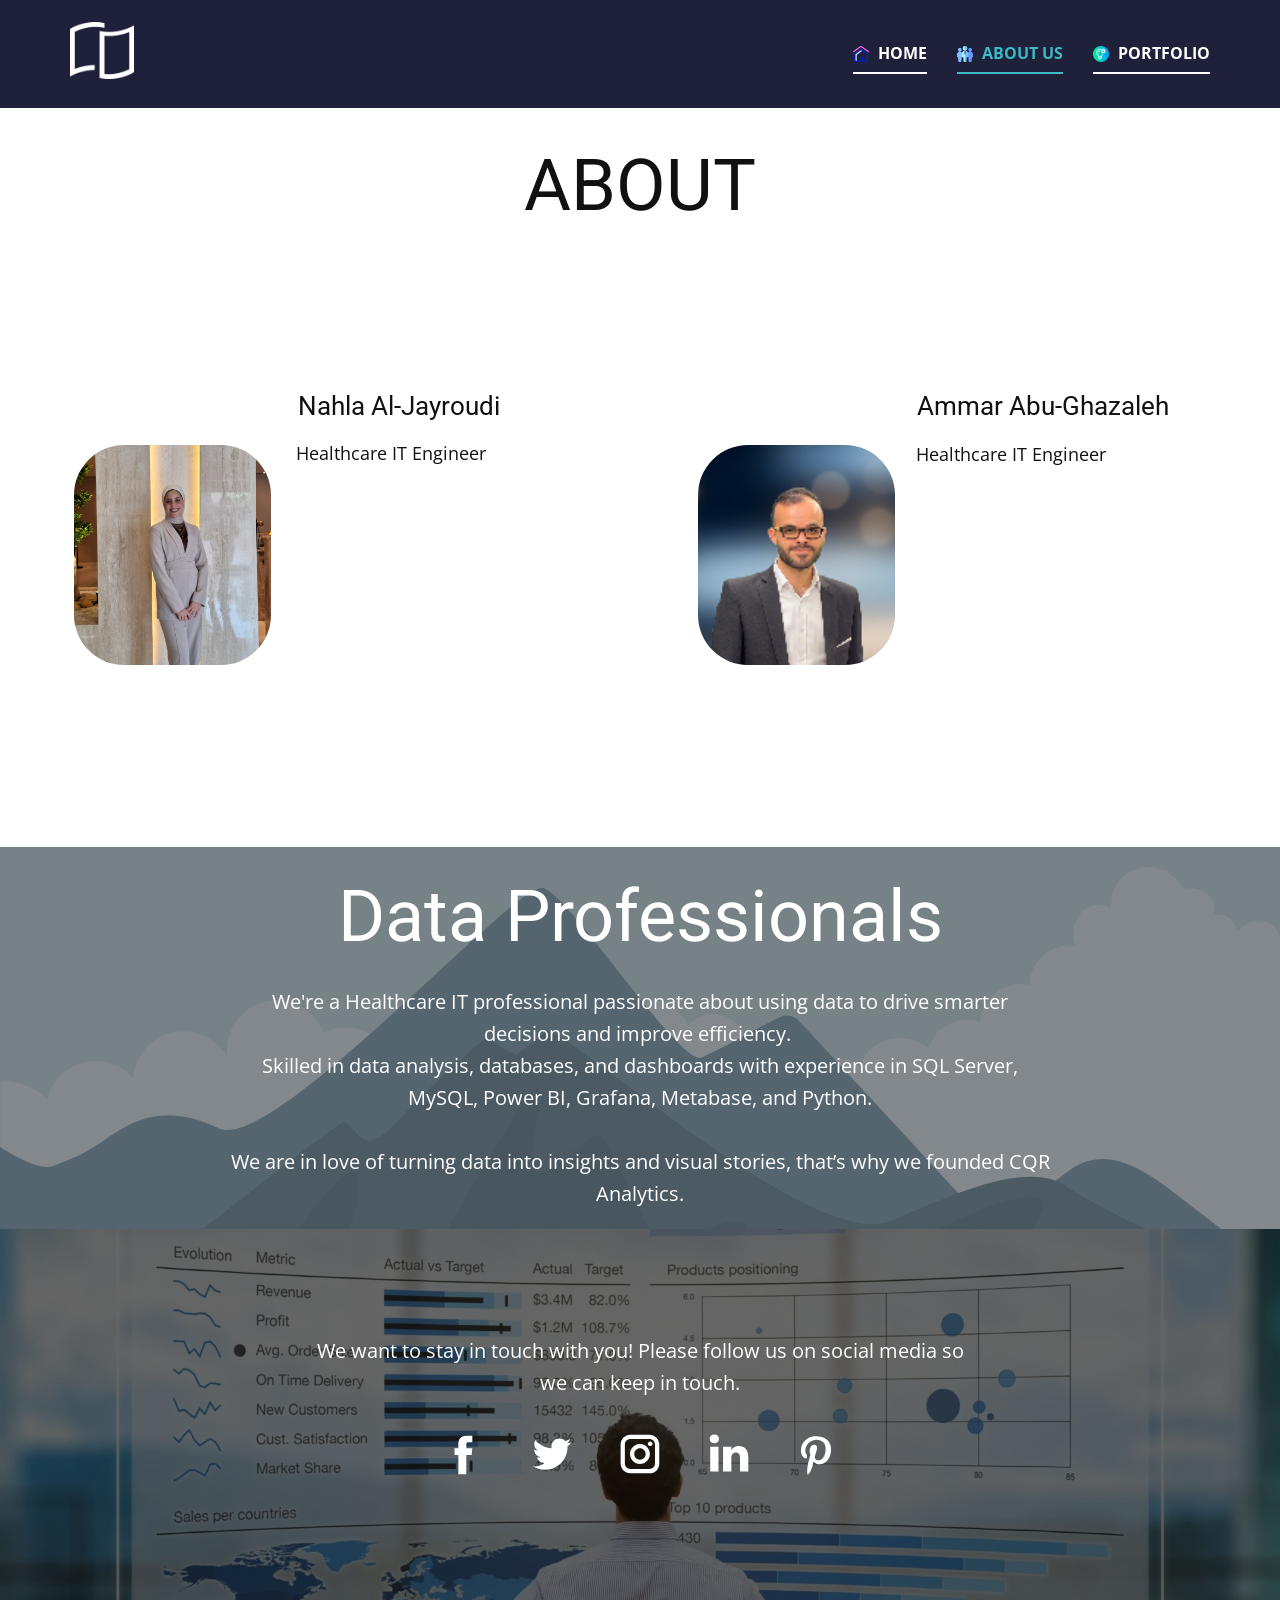
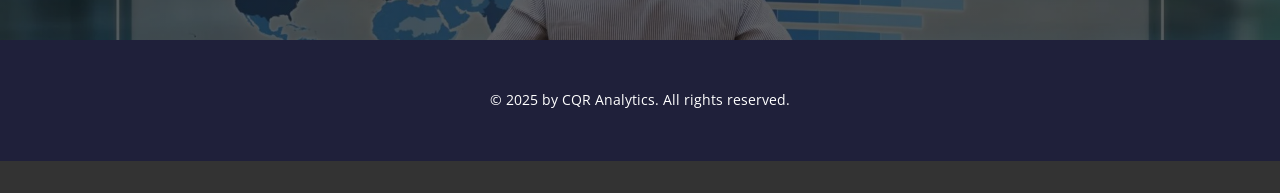
==== About-Us.html @ 2f01c2c9 "initial" ====
<!DOCTYPE html>
<html style="font-size: 16px;" lang="en"><head>
    <meta name="viewport" content="width=device-width, initial-scale=1.0">
    <meta charset="utf-8">
    <meta name="keywords" content="creativestudio, We design People Inspired Experiences that create positive change in people&amp;apos;s lives.">
    <meta name="description" content="">
    <title>About Us</title>
    <link rel="stylesheet" href="nicepage.css" media="screen">
<link rel="stylesheet" href="About-Us.css" media="screen">
    <script class="u-script" type="text/javascript" src="jquery.js" defer=""></script>
    <script class="u-script" type="text/javascript" src="nicepage.js" defer=""></script>
    <meta name="generator" content="Nicepage 7.15.3, nicepage.com">
    
    
    
    
    
    
    <link id="u-page-google-font" rel="stylesheet" href="https://fonts.googleapis.com/css2?display=swap&amp;family=Roboto:ital,wght@0,100;0,200;0,300;0,400;0,500;0,600;0,700;0,800;0,900;1,100;1,200;1,300;1,400;1,500;1,600;1,700;1,800;1,900&amp;family=Open+Sans:ital,wght@0,300;0,400;0,500;0,600;0,700;0,800;1,300;1,400;1,500;1,600;1,700;1,800">
    <script type="application/ld+json">{
		"@context": "http://schema.org",
		"@type": "Organization",
		"name": "",
		"logo": "/images/Untitled-2.png"
}</script>
    <meta name="theme-color" content="#1f203a">
    <meta property="og:title" content="About Us">
    <meta property="og:type" content="website">
  <meta data-intl-tel-input-cdn-path="intlTelInput/"></head>
  <body data-path-to-root="/" data-include-products="true" class="cz-color-1118481 cz-color-16777215 u-body u-clearfix u-xl-mode" data-lang="en"><header class="cz-color-16777215 cz-color-3809311 u-clearfix u-header u-palette-1-base u-sticky u-header" id="sec-ab9d"><div class="cz-color-16777215 u-clearfix u-sheet u-sheet-1">
        <a href="#" class="cz-color-1118481 u-image u-logo u-image-1">
          <img src="/images/Untitled-2.png" class="cz-color-1118481 u-logo-image u-logo-image-1" data-image-width="64">
        </a>
        <nav class="cz-color-16777215 u-menu u-menu-one-level u-offcanvas u-menu-1" data-responsive-from="MD" role="navigation">
          <div class="cz-color-16777215 menu-collapse" style="font-size: 1rem; letter-spacing: 0px; font-weight: 700; text-transform: uppercase;">
            <a class="cz-color-16777215 u-button-style u-custom-active-border-color u-custom-active-color u-custom-border u-custom-border-color u-custom-borders u-custom-hover-border-color u-custom-hover-color u-custom-left-right-menu-spacing u-custom-padding-bottom u-custom-text-active-color u-custom-text-color u-custom-text-decoration u-custom-text-hover-color u-custom-top-bottom-menu-spacing u-hamburger-link u-nav-link u-text-active-palette-1-base u-text-hover-palette-2-base u-text-white" href="#" tabindex="-1" aria-label="Open menu" aria-controls="3b67">
              <svg class="u-svg-link cz-color-16777215" viewBox="0 0 24 24"><use xlink:href="#menu-hamburger" class="cz-color-16777215"></use></svg>
              <svg class="u-svg-content cz-color-16777215" version="1.1" id="menu-hamburger" viewBox="0 0 16 16" x="0px" y="0px" xmlns:xlink="http://www.w3.org/1999/xlink" xmlns="http://www.w3.org/2000/svg"><g class="cz-color-16777215"><rect y="1" width="16" height="2" class="cz-color-16777215"></rect><rect y="7" width="16" height="2" class="cz-color-16777215"></rect><rect y="13" width="16" height="2" class="cz-color-16777215"></rect>
</g></svg>
            </a>
          </div>
          <div class="cz-color-16777215 u-custom-menu u-nav-container">
            <ul role="menubar" class="u-nav u-spacing-30 u-unstyled u-nav-1"><li role="none" class="u-nav-item"><a role="menuitem" class="u-border-2 u-border-active-custom-color-2 u-border-hover-white u-border-no-left u-border-no-right u-border-no-top u-border-white u-button-style u-nav-link u-text-active-custom-color-2 u-text-hover-custom-color-4 u-text-white" href="/" style="padding: 10px 0px;"><span class="u-file-icon u-icon"><img src="/images/4675269.png" alt=""></span>&nbsp;Home
</a>
</li><li role="none" class="u-nav-item"><a role="menuitem" class="u-border-2 u-border-active-custom-color-2 u-border-hover-white u-border-no-left u-border-no-right u-border-no-top u-border-white u-button-style u-nav-link u-text-active-custom-color-2 u-text-hover-custom-color-4 u-text-white" href="/About-Us.html" style="padding: 10px 0px;"><span class="u-file-icon u-icon"><img src="/images/3174847.png" alt=""></span>&nbsp;About Us
</a>
</li><li role="none" class="u-nav-item"><a role="menuitem" class="u-border-2 u-border-active-custom-color-2 u-border-hover-white u-border-no-left u-border-no-right u-border-no-top u-border-white u-button-style u-nav-link u-text-active-custom-color-2 u-text-hover-custom-color-4 u-text-white" href="/Portfolio.html" style="padding: 10px 0px;"><span class="u-file-icon u-icon"><img src="/images/1692461.png" alt=""></span>&nbsp;Portfolio
</a>
</li></ul>
          </div>
          <div class="cz-color-16777215 u-custom-menu u-nav-container-collapse" id="3b67" role="region" aria-label="Menu panel">
            <div class="cz-color-16777215 u-black u-container-style u-inner-container-layout u-opacity u-opacity-95 u-sidenav">
              <div class="cz-color-16777215 u-inner-container-layout u-sidenav-overflow">
                <div class="cz-color-16777215 u-menu-close" tabindex="-1" aria-label="Close menu"></div>
                <ul class="cz-color-16777215 u-align-center u-nav u-popupmenu-items u-unstyled u-nav-2" role="menubar"><li role="none" class="u-nav-item"><a role="menuitem" class="u-button-style u-nav-link" href="/"><span class="u-file-icon u-icon"><img src="/images/4675269.png" alt=""></span>&nbsp;Home
</a>
</li><li role="none" class="u-nav-item"><a role="menuitem" class="u-button-style u-nav-link" href="/About-Us.html"><span class="u-file-icon u-icon"><img src="/images/3174847.png" alt=""></span>&nbsp;About Us
</a>
</li><li role="none" class="u-nav-item"><a role="menuitem" class="u-button-style u-nav-link" href="/Portfolio.html"><span class="u-file-icon u-icon"><img src="/images/1692461.png" alt=""></span>&nbsp;Portfolio
</a>
</li></ul>
              </div>
            </div>
            <div class="cz-color-0 cz-color-16777215 u-black u-menu-overlay u-opacity u-opacity-70"></div>
          </div>
          <style class="menu-style">@media (max-width: 939px) {
                    [data-responsive-from="MD"] .u-nav-container {
                        display: none;
                    }
                    [data-responsive-from="MD"] .menu-collapse {
                        display: block;
                    }
                }</style>
        </nav>
      </div></header>
    <section class="u-clearfix u-section-1" id="block-1">
      <div class="u-clearfix u-sheet u-valign-middle u-sheet-1">
        <h1 class="u-text u-text-default u-title u-text-1">ABOUT</h1>
      </div>
    </section>
    <section class="cz-color-1118481 cz-color-15066597 u-clearfix u-valign-top-lg u-section-2" id="sec-7c5b" data-image-width="2000" data-image-height="1333">
      <div class="cz-color-1118481 cz-color-16777215 u-expanded-width u-shape u-shape-rectangle u-white u-shape-1"></div>
      <div class="cz-color-1118481 data-layout-selected u-clearfix u-gutter-50 u-layout-wrap u-layout-wrap-1">
        <div class="cz-color-1118481 u-layout" style="">
          <div class="cz-color-1118481 u-layout-row" style="">
            <div class="cz-color-1118481 u-container-style u-layout-cell u-left-cell u-shape-rectangle u-size-30 u-layout-cell-1">
              <div class="cz-color-1118481 u-container-layout u-container-layout-1">
                <h1 class="u-align-left u-text u-text-default u-text-1">Nahla Al-Jayroudi</h1>
                <p class="u-align-left u-text u-text-2">Healthcare IT Engineer </p>
                <img class="custom-expanded cz-color-1118481 u-align-center u-image u-image-round u-radius u-image-1" data-image-width="1440" data-image-height="1920" src="/images/20250723_120651.jpg">
              </div>
            </div>
            <div class="cz-color-1118481 u-container-style u-layout-cell u-right-cell u-shape-rectangle u-size-30 u-layout-cell-2">
              <div class="cz-color-1118481 u-container-layout u-container-layout-2">
                <h1 class="u-align-left u-text u-text-default u-text-3">Ammar Abu-Ghazaleh</h1>
                <p class="u-align-left u-text u-text-4"> Healthcare IT Engineer </p>
                <img class="custom-expanded cz-color-1118481 u-align-center u-image u-image-round u-radius u-image-2" data-image-width="150" data-image-height="150" src="/images/Gemini_Generated_Image_p6xupgp6xupgp6xu.png">
              </div>
            </div>
          </div>
        </div>
      </div>
    </section>
    <section class="u-align-center u-clearfix u-container-align-center u-image u-shading u-section-3" id="block-2">
      <div class="u-clearfix u-sheet u-valign-middle-lg u-valign-middle-md u-valign-middle-sm u-valign-middle-xs u-sheet-1">
        <h1 class="u-align-center u-text u-text-default u-title u-text-1">Data Professionals</h1>
        <p class="u-align-center u-large-text u-text u-text-variant u-text-2"> We're a Healthcare IT professional passionate about using data to drive smarter decisions and improve efficiency.&nbsp;<br>Skilled in data analysis, databases, and dashboards with experience in SQL Server, MySQL, Power BI, Grafana, Metabase, and Python.<br>
          <br>We are in love of turning data into insights and visual stories, that’s why we founded CQR Analytics.
        </p>
      </div>
    </section>
    <section class="cz-color-16777215 u-align-center u-clearfix u-container-align-center u-image u-shading u-section-4" data-image-width="1920" data-image-height="1280" id="sec-77fd">
      <div class="cz-color-16777215 u-clearfix u-sheet u-valign-middle-lg u-valign-middle-md u-valign-middle-sm u-valign-middle-xs u-sheet-1">
        <p class="cz-color-16777215 u-large-text u-text u-text-variant u-text-1">We want to stay in touch with&nbsp;you!&nbsp;Please follow us&nbsp;on&nbsp;social media&nbsp;so we can keep in touch.</p>
        <div class="cz-color-16777215 u-social-icons u-social-icons-1">
          <a class="cz-color-16777215 u-social-url" target="_blank" href=""><span class="cz-color-16777215 u-icon u-icon-circle u-social-facebook u-social-icon u-icon-1"><svg class="u-svg-link cz-color-16777215" preserveAspectRatio="xMidYMin slice" viewBox="0 0 112 112" style=""><use xlink:href="#svg-2cb5" class="cz-color-16777215"></use></svg><svg xmlns="http://www.w3.org/2000/svg" xmlns:xlink="http://www.w3.org/1999/xlink" version="1.1" xml:space="preserve" class="u-svg-content cz-color-16777215" viewBox="0 0 112 112" x="0px" y="0px" id="svg-2cb5"><path d="M75.5,28.8H65.4c-1.5,0-4,0.9-4,4.3v9.4h13.9l-1.5,15.8H61.4v45.1H42.8V58.3h-8.8V42.4h8.8V32.2 c0-7.4,3.4-18.8,18.8-18.8h13.8v15.4H75.5z" class="cz-color-16777215"></path></svg></span>
          </a>
          <a class="cz-color-16777215 u-social-url" target="_blank" href=""><span class="cz-color-16777215 u-icon u-icon-circle u-social-icon u-social-twitter u-icon-2"><svg class="u-svg-link cz-color-16777215" preserveAspectRatio="xMidYMin slice" viewBox="0 0 112 112" style=""><use xlink:href="#svg-6bbf" class="cz-color-16777215"></use></svg><svg xmlns="http://www.w3.org/2000/svg" xmlns:xlink="http://www.w3.org/1999/xlink" version="1.1" xml:space="preserve" class="u-svg-content cz-color-16777215" viewBox="0 0 112 112" x="0px" y="0px" id="svg-6bbf"><path d="M92.2,38.2c0,0.8,0,1.6,0,2.3c0,24.3-18.6,52.4-52.6,52.4c-10.6,0.1-20.2-2.9-28.5-8.2 c1.4,0.2,2.9,0.2,4.4,0.2c8.7,0,16.7-2.9,23-7.9c-8.1-0.2-14.9-5.5-17.3-12.8c1.1,0.2,2.4,0.2,3.4,0.2c1.6,0,3.3-0.2,4.8-0.7 c-8.4-1.6-14.9-9.2-14.9-18c0-0.2,0-0.2,0-0.2c2.5,1.4,5.4,2.2,8.4,2.3c-5-3.3-8.3-8.9-8.3-15.4c0-3.4,1-6.5,2.5-9.2 c9.1,11.1,22.7,18.5,38,19.2c-0.2-1.4-0.4-2.8-0.4-4.3c0.1-10,8.3-18.2,18.5-18.2c5.4,0,10.1,2.2,13.5,5.7c4.3-0.8,8.1-2.3,11.7-4.5 c-1.4,4.3-4.3,7.9-8.1,10.1c3.7-0.4,7.3-1.4,10.6-2.9C98.9,32.3,95.7,35.5,92.2,38.2z" class="cz-color-16777215"></path></svg></span>
          </a>
          <a class="cz-color-16777215 u-social-url" target="_blank" href=""><span class="cz-color-16777215 u-icon u-icon-circle u-social-icon u-social-instagram u-icon-3"><svg class="u-svg-link cz-color-16777215" preserveAspectRatio="xMidYMin slice" viewBox="0 0 112 112" style=""><use xlink:href="#svg-a970" class="cz-color-16777215"></use></svg><svg xmlns="http://www.w3.org/2000/svg" xmlns:xlink="http://www.w3.org/1999/xlink" version="1.1" xml:space="preserve" class="u-svg-content cz-color-16777215" viewBox="0 0 112 112" x="0px" y="0px" id="svg-a970"><path d="M55.9,32.9c-12.8,0-23.2,10.4-23.2,23.2s10.4,23.2,23.2,23.2s23.2-10.4,23.2-23.2S68.7,32.9,55.9,32.9z M55.9,69.4c-7.4,0-13.3-6-13.3-13.3c-0.1-7.4,6-13.3,13.3-13.3s13.3,6,13.3,13.3C69.3,63.5,63.3,69.4,55.9,69.4z" class="cz-color-16777215"></path><path d="M79.7,26.8c-3,0-5.4,2.5-5.4,5.4s2.5,5.4,5.4,5.4c3,0,5.4-2.5,5.4-5.4S82.7,26.8,79.7,26.8z" class="cz-color-16777215"></path><path d="M78.2,11H33.5C21,11,10.8,21.3,10.8,33.7v44.7c0,12.6,10.2,22.8,22.7,22.8h44.7c12.6,0,22.7-10.2,22.7-22.7 V33.7C100.8,21.1,90.6,11,78.2,11z M91,78.4c0,7.1-5.8,12.8-12.8,12.8H33.5c-7.1,0-12.8-5.8-12.8-12.8V33.7 c0-7.1,5.8-12.8,12.8-12.8h44.7c7.1,0,12.8,5.8,12.8,12.8V78.4z" class="cz-color-16777215"></path></svg></span>
          </a>
          <a class="cz-color-16777215 u-social-url" target="_blank" href="#"><span class="cz-color-16777215 u-icon u-icon-circle u-social-icon u-social-linkedin u-icon-4"><svg class="u-svg-link cz-color-16777215" preserveAspectRatio="xMidYMin slice" viewBox="0 0 112 112" style=""><use xlink:href="#svg-f2b5" class="cz-color-16777215"></use></svg><svg xmlns="http://www.w3.org/2000/svg" xmlns:xlink="http://www.w3.org/1999/xlink" version="1.1" xml:space="preserve" class="u-svg-content cz-color-16777215" viewBox="0 0 112 112" x="0px" y="0px" id="svg-f2b5"><path d="M33.8,96.8H14.5v-58h19.3V96.8z M24.1,30.9L24.1,30.9c-6.6,0-10.8-4.5-10.8-10.1c0-5.8,4.3-10.1,10.9-10.1 S34.9,15,35.1,20.8C35.1,26.4,30.8,30.9,24.1,30.9z M103.3,96.8H84.1v-31c0-7.8-2.7-13.1-9.8-13.1c-5.3,0-8.5,3.6-9.9,7.1 c-0.6,1.3-0.6,3-0.6,4.8V97H44.5c0,0,0.3-52.6,0-58h19.3v8.2c2.6-3.9,7.2-9.6,17.4-9.6c12.7,0,22.2,8.4,22.2,26.1V96.8z" class="cz-color-16777215"></path></svg></span>
          </a>
          <a class="cz-color-16777215 u-social-url" target="_blank" href="#"><span class="cz-color-16777215 u-icon u-icon-circle u-social-icon u-social-pinterest u-icon-5"><svg class="u-svg-link cz-color-16777215" preserveAspectRatio="xMidYMin slice" viewBox="0 0 112 112" style=""><use xlink:href="#svg-0427" class="cz-color-16777215"></use></svg><svg xmlns="http://www.w3.org/2000/svg" xmlns:xlink="http://www.w3.org/1999/xlink" version="1.1" xml:space="preserve" class="u-svg-content cz-color-16777215" viewBox="0 0 112 112" x="0px" y="0px" id="svg-0427"><path d="M61.9,79.8c-5.5-0.3-7.8-3.1-12-5.8c-2.3,12.4-5.4,24.3-13.8,30.5c-2.6-18.7,3.8-32.8,6.9-47.7 c-5.1-8.7,0.7-26.2,11.5-21.9c13.5,5.4-11.6,32.3,5.1,35.7c17.6,3.5,24.7-30.5,13.8-41.4c-15.7-16.1-45.7-0.5-42,22.3 c0.9,5.6,6.7,7.2,2.3,15c-10.1-2.2-13-10.2-12.7-20.7c0.6-17.3,15.5-29.3,30.5-31.1c19-2.2,36.8,6.9,39.2,24.7 C93.4,59.5,82.3,81.3,61.9,79.8z" class="cz-color-16777215"></path></svg></span>
          </a>
        </div>
      </div>
    </section>
    
    
    
    <footer class="cz-color-16777215 cz-color-3809311 u-align-center u-clearfix u-container-align-center u-footer u-palette-1-base u-footer" id="sec-0f65"><div class="cz-color-16777215 u-clearfix u-sheet u-sheet-1">
        <p class="cz-color-16777215 u-small-text u-text u-text-variant u-text-1"> © 2025 by CQR Analytics. All rights reserved.</p>
      </div></footer>
    <section class="u-backlink u-clearfix u-grey-80"></section>
  
</body></html>
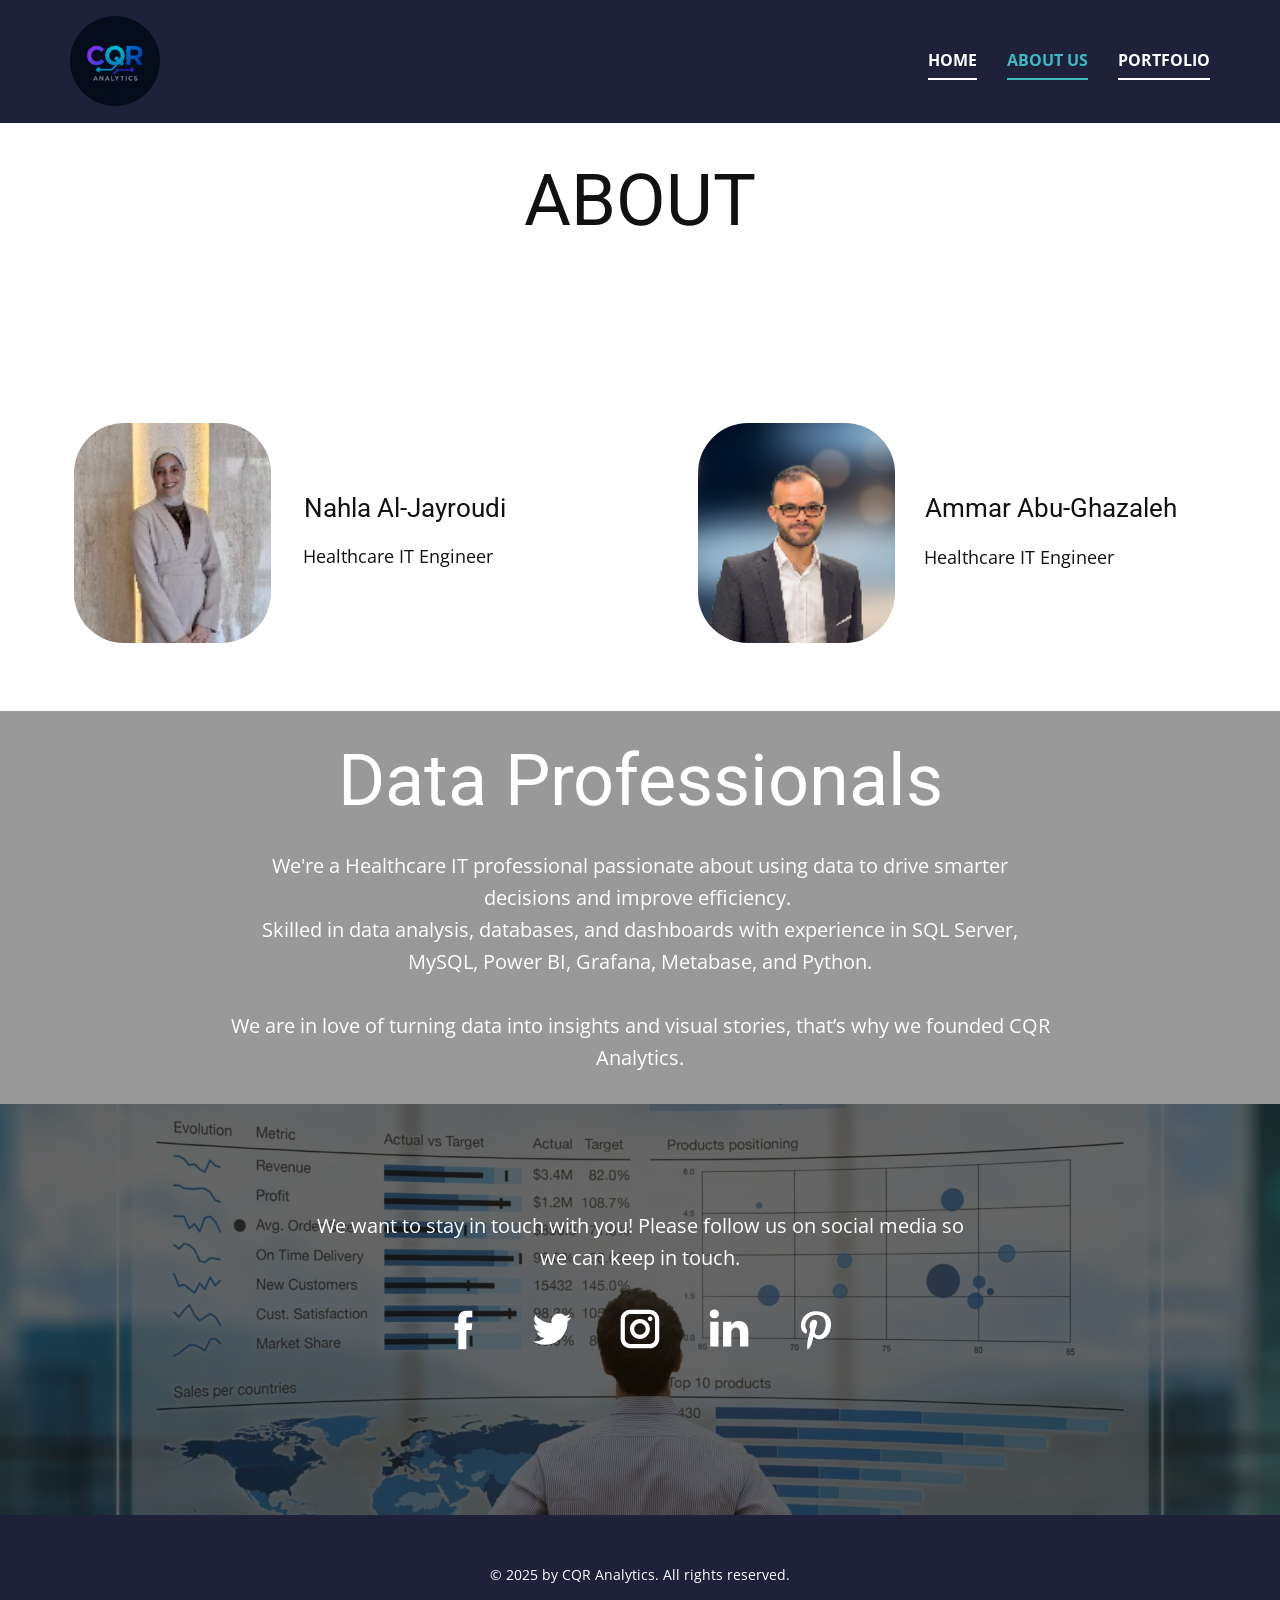
==== commit 1092defa: "template" ====
--- a/About-Us.html
+++ b/About-Us.html
@@ -9,7 +9,7 @@
 <link rel="stylesheet" href="About-Us.css" media="screen">
     <script class="u-script" type="text/javascript" src="jquery.js" defer=""></script>
     <script class="u-script" type="text/javascript" src="nicepage.js" defer=""></script>
-    <meta name="generator" content="Nicepage 7.15.3, nicepage.com">
+    <meta name="generator" content="Nicepage 7.15.4, nicepage.com">
     
     
     
@@ -20,17 +20,13 @@
     <script type="application/ld+json">{
 		"@context": "http://schema.org",
 		"@type": "Organization",
-		"name": "",
-		"logo": "/images/Untitled-2.png"
+		"name": ""
 }</script>
     <meta name="theme-color" content="#1f203a">
     <meta property="og:title" content="About Us">
     <meta property="og:type" content="website">
   <meta data-intl-tel-input-cdn-path="intlTelInput/"></head>
-  <body data-path-to-root="/" data-include-products="true" class="cz-color-1118481 cz-color-16777215 u-body u-clearfix u-xl-mode" data-lang="en"><header class="cz-color-16777215 cz-color-3809311 u-clearfix u-header u-palette-1-base u-sticky u-header" id="sec-ab9d"><div class="cz-color-16777215 u-clearfix u-sheet u-sheet-1">
-        <a href="#" class="cz-color-1118481 u-image u-logo u-image-1">
-          <img src="/images/Untitled-2.png" class="cz-color-1118481 u-logo-image u-logo-image-1" data-image-width="64">
-        </a>
+  <body data-path-to-root="/" data-include-products="true" class="cz-color-1118481 cz-color-16777215 u-body u-clearfix u-xl-mode" data-lang="en"><header class="cz-color-16777215 cz-color-3809311 u-clearfix u-header u-palette-1-base u-sticky u-header" id="sec-ab9d"><div class="cz-color-16777215 u-clearfix u-sheet u-valign-middle-lg u-valign-middle-md u-valign-middle-sm u-valign-middle-xs u-sheet-1">
         <nav class="cz-color-16777215 u-menu u-menu-one-level u-offcanvas u-menu-1" data-responsive-from="MD" role="navigation">
           <div class="cz-color-16777215 menu-collapse" style="font-size: 1rem; letter-spacing: 0px; font-weight: 700; text-transform: uppercase;">
             <a class="cz-color-16777215 u-button-style u-custom-active-border-color u-custom-active-color u-custom-border u-custom-border-color u-custom-borders u-custom-hover-border-color u-custom-hover-color u-custom-left-right-menu-spacing u-custom-padding-bottom u-custom-text-active-color u-custom-text-color u-custom-text-decoration u-custom-text-hover-color u-custom-top-bottom-menu-spacing u-hamburger-link u-nav-link u-text-active-palette-1-base u-text-hover-palette-2-base u-text-white" href="#" tabindex="-1" aria-label="Open menu" aria-controls="3b67">
@@ -40,24 +36,18 @@
             </a>
           </div>
           <div class="cz-color-16777215 u-custom-menu u-nav-container">
-            <ul role="menubar" class="u-nav u-spacing-30 u-unstyled u-nav-1"><li role="none" class="u-nav-item"><a role="menuitem" class="u-border-2 u-border-active-custom-color-2 u-border-hover-white u-border-no-left u-border-no-right u-border-no-top u-border-white u-button-style u-nav-link u-text-active-custom-color-2 u-text-hover-custom-color-4 u-text-white" href="/" style="padding: 10px 0px;"><span class="u-file-icon u-icon"><img src="/images/4675269.png" alt=""></span>&nbsp;Home
-</a>
-</li><li role="none" class="u-nav-item"><a role="menuitem" class="u-border-2 u-border-active-custom-color-2 u-border-hover-white u-border-no-left u-border-no-right u-border-no-top u-border-white u-button-style u-nav-link u-text-active-custom-color-2 u-text-hover-custom-color-4 u-text-white" href="/About-Us.html" style="padding: 10px 0px;"><span class="u-file-icon u-icon"><img src="/images/3174847.png" alt=""></span>&nbsp;About Us
-</a>
-</li><li role="none" class="u-nav-item"><a role="menuitem" class="u-border-2 u-border-active-custom-color-2 u-border-hover-white u-border-no-left u-border-no-right u-border-no-top u-border-white u-button-style u-nav-link u-text-active-custom-color-2 u-text-hover-custom-color-4 u-text-white" href="/Portfolio.html" style="padding: 10px 0px;"><span class="u-file-icon u-icon"><img src="/images/1692461.png" alt=""></span>&nbsp;Portfolio
-</a>
+            <ul role="menubar" class="u-nav u-spacing-30 u-unstyled u-nav-1"><li role="none" class="u-nav-item"><a role="menuitem" class="u-border-2 u-border-active-custom-color-2 u-border-hover-white u-border-no-left u-border-no-right u-border-no-top u-border-white u-button-style u-nav-link u-text-active-custom-color-2 u-text-hover-custom-color-4 u-text-white" href="/" style="padding: 10px 0px;">Home</a>
+</li><li role="none" class="u-nav-item"><a role="menuitem" class="u-border-2 u-border-active-custom-color-2 u-border-hover-white u-border-no-left u-border-no-right u-border-no-top u-border-white u-button-style u-nav-link u-text-active-custom-color-2 u-text-hover-custom-color-4 u-text-white" href="/About-Us.html" style="padding: 10px 0px;">About Us</a>
+</li><li role="none" class="u-nav-item"><a role="menuitem" class="u-border-2 u-border-active-custom-color-2 u-border-hover-white u-border-no-left u-border-no-right u-border-no-top u-border-white u-button-style u-nav-link u-text-active-custom-color-2 u-text-hover-custom-color-4 u-text-white" href="/Portfolio.html" style="padding: 10px 0px;">Portfolio</a>
 </li></ul>
           </div>
           <div class="cz-color-16777215 u-custom-menu u-nav-container-collapse" id="3b67" role="region" aria-label="Menu panel">
             <div class="cz-color-16777215 u-black u-container-style u-inner-container-layout u-opacity u-opacity-95 u-sidenav">
               <div class="cz-color-16777215 u-inner-container-layout u-sidenav-overflow">
                 <div class="cz-color-16777215 u-menu-close" tabindex="-1" aria-label="Close menu"></div>
-                <ul class="cz-color-16777215 u-align-center u-nav u-popupmenu-items u-unstyled u-nav-2" role="menubar"><li role="none" class="u-nav-item"><a role="menuitem" class="u-button-style u-nav-link" href="/"><span class="u-file-icon u-icon"><img src="/images/4675269.png" alt=""></span>&nbsp;Home
-</a>
-</li><li role="none" class="u-nav-item"><a role="menuitem" class="u-button-style u-nav-link" href="/About-Us.html"><span class="u-file-icon u-icon"><img src="/images/3174847.png" alt=""></span>&nbsp;About Us
-</a>
-</li><li role="none" class="u-nav-item"><a role="menuitem" class="u-button-style u-nav-link" href="/Portfolio.html"><span class="u-file-icon u-icon"><img src="/images/1692461.png" alt=""></span>&nbsp;Portfolio
-</a>
+                <ul class="cz-color-16777215 u-align-center u-nav u-popupmenu-items u-unstyled u-nav-2" role="menubar"><li role="none" class="u-nav-item"><a role="menuitem" class="u-button-style u-nav-link" href="/">Home</a>
+</li><li role="none" class="u-nav-item"><a role="menuitem" class="u-button-style u-nav-link" href="/About-Us.html">About Us</a>
+</li><li role="none" class="u-nav-item"><a role="menuitem" class="u-button-style u-nav-link" href="/Portfolio.html">Portfolio</a>
 </li></ul>
               </div>
             </div>
@@ -72,9 +62,10 @@
                     }
                 }</style>
         </nav>
+        <img class="u-image u-image-circle u-preserve-proportions u-image-1" src="/images/ChatGPTImageOct27202504_10_44PM.png" alt="" data-image-width="1024" data-image-height="1024">
       </div></header>
     <section class="u-clearfix u-section-1" id="block-1">
-      <div class="u-clearfix u-sheet u-valign-middle u-sheet-1">
+      <div class="u-clearfix u-sheet u-valign-middle-lg u-valign-middle-md u-valign-middle-sm u-valign-middle-xs u-sheet-1">
         <h1 class="u-text u-text-default u-title u-text-1">ABOUT</h1>
       </div>
     </section>
@@ -85,15 +76,19 @@
           <div class="cz-color-1118481 u-layout-row" style="">
             <div class="cz-color-1118481 u-container-style u-layout-cell u-left-cell u-shape-rectangle u-size-30 u-layout-cell-1">
               <div class="cz-color-1118481 u-container-layout u-container-layout-1">
-                <h1 class="u-align-left u-text u-text-default u-text-1">Nahla Al-Jayroudi</h1>
-                <p class="u-align-left u-text u-text-2">Healthcare IT Engineer </p>
-                <img class="custom-expanded cz-color-1118481 u-align-center u-image u-image-round u-radius u-image-1" data-image-width="1440" data-image-height="1920" src="/images/20250723_120651.jpg">
+                <div class="u-clearfix u-group-elements u-group-elements-1">
+                  <h1 class="u-align-left u-text u-text-default u-text-1">Nahla Al-Jayroudi</h1>
+                  <p class="u-align-left u-text u-text-2">Healthcare IT Engineer </p>
+                </div>
+                <img class="custom-expanded cz-color-1118481 u-align-center u-image u-image-round u-radius u-image-1" data-image-width="138" data-image-height="150" src="/images/20250723_120652.jpg">
               </div>
             </div>
             <div class="cz-color-1118481 u-container-style u-layout-cell u-right-cell u-shape-rectangle u-size-30 u-layout-cell-2">
               <div class="cz-color-1118481 u-container-layout u-container-layout-2">
-                <h1 class="u-align-left u-text u-text-default u-text-3">Ammar Abu-Ghazaleh</h1>
-                <p class="u-align-left u-text u-text-4"> Healthcare IT Engineer </p>
+                <div class="u-clearfix u-group-elements u-group-elements-2">
+                  <h1 class="u-align-left u-text u-text-default u-text-3">Ammar Abu-Ghazaleh</h1>
+                  <p class="u-align-left u-text u-text-4"> Healthcare IT Engineer </p>
+                </div>
                 <img class="custom-expanded cz-color-1118481 u-align-center u-image u-image-round u-radius u-image-2" data-image-width="150" data-image-height="150" src="/images/Gemini_Generated_Image_p6xupgp6xupgp6xu.png">
               </div>
             </div>
@@ -101,8 +96,8 @@
         </div>
       </div>
     </section>
-    <section class="u-align-center u-clearfix u-container-align-center u-image u-shading u-section-3" id="block-2">
-      <div class="u-clearfix u-sheet u-valign-middle-lg u-valign-middle-md u-valign-middle-sm u-valign-middle-xs u-sheet-1">
+    <section class="u-align-center u-clearfix u-container-align-center u-image u-shading u-section-3" id="block-2" data-image-width="1500" data-image-height="841">
+      <div class="u-clearfix u-sheet u-valign-middle u-sheet-1">
         <h1 class="u-align-center u-text u-text-default u-title u-text-1">Data Professionals</h1>
         <p class="u-align-center u-large-text u-text u-text-variant u-text-2"> We're a Healthcare IT professional passionate about using data to drive smarter decisions and improve efficiency.&nbsp;<br>Skilled in data analysis, databases, and dashboards with experience in SQL Server, MySQL, Power BI, Grafana, Metabase, and Python.<br>
           <br>We are in love of turning data into insights and visual stories, that’s why we founded CQR Analytics.
--- a/nicepage.css
+++ b/nicepage.css
@@ -45679,6 +45679,166 @@
         }
 
         
+        
+        .u-custom-color-5,
+        .u-body.u-custom-color-5,
+        section.u-custom-color-5:before,
+        .u-custom-color-5 > .u-audio-main-layout-wrapper:before,
+        .u-custom-color-5 > .u-container-layout:before,
+        .u-custom-color-5 > .u-inner-container-layout:before,
+        .u-custom-color-5.u-sidenav:before,
+        .u-container-layout.u-container-layout.u-custom-color-5:before,
+        .u-table-alt-custom-color-5 tr:nth-child(even)
+        {
+            color: #111111;
+            background-color: #d8bbe3;
+
+        }
+
+        .u-input.u-custom-color-5,
+        .u-field-input.u-custom-color-5,
+        .u-button-style.u-custom-color-5,
+        .u-button-style.u-custom-color-5[class*="u-border-"]
+        {
+            color: #111111 !important;
+            background-color: #d8bbe3 !important;
+        }
+
+        .u-button-style.u-custom-color-5:hover,
+        .u-button-style.u-custom-color-5[class*="u-border-"]:hover,
+        .u-button-style.u-custom-color-5:focus,
+        .u-button-style.u-custom-color-5[class*="u-border-"]:focus,
+        .u-button-style.u-button-style.u-custom-color-5:active,
+        .u-button-style.u-button-style.u-custom-color-5[class*="u-border-"]:active,
+        .u-button-style.u-button-style.u-custom-color-5.active,
+        .u-button-style.u-button-style.u-custom-color-5[class*="u-border-"].active,
+        li.active > .u-button-style.u-button-style.u-custom-color-5,
+        li.active > .u-button-style.u-button-style.u-custom-color-5[class*="u-border-"]
+        {
+            color: #111111 !important;
+            background-color: #c79ed7 !important;
+        }
+
+        /* hover */
+        .u-hover-custom-color-5:hover,
+        .u-hover-custom-color-5[class*="u-border-"]:hover,
+        .u-hover-custom-color-5:focus,
+        .u-hover-custom-color-5[class*="u-border-"]:focus,
+        a.u-button-style.u-hover-custom-color-5:hover,
+        a.u-button-style.u-hover-custom-color-5.hover,
+        a.u-button-style.u-hover-custom-color-5[class*="u-border-"]:hover,
+        a.u-button-style.u-hover-custom-color-5[class*="u-border-"].hover,
+        a.u-button-style:hover > .u-hover-custom-color-5,
+        a.u-button-style:hover > .u-hover-custom-color-5[class*="u-border-"],
+        a.u-button-style.u-hover-custom-color-5:focus,
+        a.u-button-style.u-hover-custom-color-5[class*="u-border-"]:focus
+        {
+            color: #111111 !important;
+            background-color: #d8bbe3 !important;
+        }
+
+        /* active */
+        .u-active-custom-color-5.u-active.u-active,
+        .u-active-custom-color-5[class*="u-border-"].u-active.u-active,
+        a.u-button-style.u-button-style.u-active-custom-color-5:active,
+        a.u-button-style.u-button-style.u-active-custom-color-5[class*="u-border-"]:active,
+        a.u-button-style.u-button-style.u-active-custom-color-5.active,
+        a.u-button-style.u-button-style.u-active-custom-color-5[class*="u-border-"].active,
+        a.u-button-style.u-button-style.active > .u-active-custom-color-5,
+        a.u-button-style.u-button-style.active > .u-active-custom-color-5[class*="u-border-"],
+        li.active > a.u-button-style.u-button-style.u-active-custom-color-5,
+        li.active > a.u-button-style.u-button-style.u-active-custom-color-5[class*="u-border-"],
+        input.u-field-input.u-field-input.u-active-custom-color-5:checked
+        {
+            color: #111111 !important;
+            background-color: #d8bbe3 !important;
+        }
+
+        a.u-link.u-hover-custom-color-5:hover {
+            color: #d8bbe3 !important;
+        }
+
+        
+        
+        .u-custom-color-6,
+        .u-body.u-custom-color-6,
+        section.u-custom-color-6:before,
+        .u-custom-color-6 > .u-audio-main-layout-wrapper:before,
+        .u-custom-color-6 > .u-container-layout:before,
+        .u-custom-color-6 > .u-inner-container-layout:before,
+        .u-custom-color-6.u-sidenav:before,
+        .u-container-layout.u-container-layout.u-custom-color-6:before,
+        .u-table-alt-custom-color-6 tr:nth-child(even)
+        {
+            color: #ffffff;
+            background-color: #87c3c7;
+
+        }
+
+        .u-input.u-custom-color-6,
+        .u-field-input.u-custom-color-6,
+        .u-button-style.u-custom-color-6,
+        .u-button-style.u-custom-color-6[class*="u-border-"]
+        {
+            color: #ffffff !important;
+            background-color: #87c3c7 !important;
+        }
+
+        .u-button-style.u-custom-color-6:hover,
+        .u-button-style.u-custom-color-6[class*="u-border-"]:hover,
+        .u-button-style.u-custom-color-6:focus,
+        .u-button-style.u-custom-color-6[class*="u-border-"]:focus,
+        .u-button-style.u-button-style.u-custom-color-6:active,
+        .u-button-style.u-button-style.u-custom-color-6[class*="u-border-"]:active,
+        .u-button-style.u-button-style.u-custom-color-6.active,
+        .u-button-style.u-button-style.u-custom-color-6[class*="u-border-"].active,
+        li.active > .u-button-style.u-button-style.u-custom-color-6,
+        li.active > .u-button-style.u-button-style.u-custom-color-6[class*="u-border-"]
+        {
+            color: #ffffff !important;
+            background-color: #70b8bc !important;
+        }
+
+        /* hover */
+        .u-hover-custom-color-6:hover,
+        .u-hover-custom-color-6[class*="u-border-"]:hover,
+        .u-hover-custom-color-6:focus,
+        .u-hover-custom-color-6[class*="u-border-"]:focus,
+        a.u-button-style.u-hover-custom-color-6:hover,
+        a.u-button-style.u-hover-custom-color-6.hover,
+        a.u-button-style.u-hover-custom-color-6[class*="u-border-"]:hover,
+        a.u-button-style.u-hover-custom-color-6[class*="u-border-"].hover,
+        a.u-button-style:hover > .u-hover-custom-color-6,
+        a.u-button-style:hover > .u-hover-custom-color-6[class*="u-border-"],
+        a.u-button-style.u-hover-custom-color-6:focus,
+        a.u-button-style.u-hover-custom-color-6[class*="u-border-"]:focus
+        {
+            color: #ffffff !important;
+            background-color: #87c3c7 !important;
+        }
+
+        /* active */
+        .u-active-custom-color-6.u-active.u-active,
+        .u-active-custom-color-6[class*="u-border-"].u-active.u-active,
+        a.u-button-style.u-button-style.u-active-custom-color-6:active,
+        a.u-button-style.u-button-style.u-active-custom-color-6[class*="u-border-"]:active,
+        a.u-button-style.u-button-style.u-active-custom-color-6.active,
+        a.u-button-style.u-button-style.u-active-custom-color-6[class*="u-border-"].active,
+        a.u-button-style.u-button-style.active > .u-active-custom-color-6,
+        a.u-button-style.u-button-style.active > .u-active-custom-color-6[class*="u-border-"],
+        li.active > a.u-button-style.u-button-style.u-active-custom-color-6,
+        li.active > a.u-button-style.u-button-style.u-active-custom-color-6[class*="u-border-"],
+        input.u-field-input.u-field-input.u-active-custom-color-6:checked
+        {
+            color: #ffffff !important;
+            background-color: #87c3c7 !important;
+        }
+
+        a.u-link.u-hover-custom-color-6:hover {
+            color: #87c3c7 !important;
+        }
+
+        
 
         
         .u-border-custom-color-2,
@@ -45792,6 +45952,120 @@
         .u-link.u-border-custom-color-4[class*="u-border-"]:hover
         {
             border-color: #ad43d3 !important;
+        }
+        
+        
+        .u-border-custom-color-5,
+        .u-border-custom-color-5.u-input,
+        .u-border-custom-color-5.u-field-input.u-field-input,
+        .u-separator-custom-color-5:after
+        {
+            border-color: #d8bbe3;
+            stroke: #d8bbe3;
+        }
+
+        .u-button-style.u-border-custom-color-5
+        {
+            border-color: #d8bbe3 !important;
+            color: #d8bbe3 !important;
+            background-color: transparent !important;
+        }
+
+        .u-button-style.u-border-custom-color-5:hover,
+        .u-button-style.u-border-custom-color-5:focus
+        {
+            border-color: transparent !important;
+            color: #c79ed7 !important;
+            background-color: transparent !important;
+        }
+
+        .u-border-hover-custom-color-5:hover,
+        .u-border-hover-custom-color-5:focus,
+        a.u-button-style.u-border-hover-custom-color-5:hover,
+        a.u-button-style:hover > .u-border-hover-custom-color-5,
+        a.u-button-style.u-border-hover-custom-color-5:focus
+        {
+            color: #d8bbe3 !important;
+            border-color: #d8bbe3 !important;
+        }
+
+
+        .u-border-active-custom-color-5.u-active.u-active,
+        a.u-button-style.u-button-style.u-border-active-custom-color-5:active,
+        a.u-button-style.u-button-style.u-border-active-custom-color-5.active,
+        a.u-button-style.u-button-style.active > .u-border-active-custom-color-5,
+        li.active > a.u-button-style.u-button-style.u-border-active-custom-color-5,
+        input.u-field-input.u-field-input.u-border-active-custom-color-5:checked
+        {
+            color: #d8bbe3 !important;
+            border-color: #d8bbe3 !important;
+        }
+
+        .u-link.u-border-custom-color-5[class*="u-border-"]
+        {
+            border-color: #d8bbe3 !important;
+        }
+
+        .u-link.u-border-custom-color-5[class*="u-border-"]:hover
+        {
+            border-color: #c79ed7 !important;
+        }
+        
+        
+        .u-border-custom-color-6,
+        .u-border-custom-color-6.u-input,
+        .u-border-custom-color-6.u-field-input.u-field-input,
+        .u-separator-custom-color-6:after
+        {
+            border-color: #87c3c7;
+            stroke: #87c3c7;
+        }
+
+        .u-button-style.u-border-custom-color-6
+        {
+            border-color: #87c3c7 !important;
+            color: #87c3c7 !important;
+            background-color: transparent !important;
+        }
+
+        .u-button-style.u-border-custom-color-6:hover,
+        .u-button-style.u-border-custom-color-6:focus
+        {
+            border-color: transparent !important;
+            color: #70b8bc !important;
+            background-color: transparent !important;
+        }
+
+        .u-border-hover-custom-color-6:hover,
+        .u-border-hover-custom-color-6:focus,
+        a.u-button-style.u-border-hover-custom-color-6:hover,
+        a.u-button-style:hover > .u-border-hover-custom-color-6,
+        a.u-button-style.u-border-hover-custom-color-6:focus
+        {
+            color: #87c3c7 !important;
+            border-color: #87c3c7 !important;
+        }
+
+
+        .u-border-active-custom-color-6.u-active.u-active,
+        a.u-button-style.u-button-style.u-border-active-custom-color-6:active,
+        a.u-button-style.u-button-style.u-border-active-custom-color-6.active,
+        a.u-button-style.u-button-style.active > .u-border-active-custom-color-6,
+        li.active > a.u-button-style.u-button-style.u-border-active-custom-color-6,
+        input.u-field-input.u-field-input.u-border-active-custom-color-6:checked
+        {
+            color: #87c3c7 !important;
+            border-color: #87c3c7 !important;
+        }
+
+        .u-link.u-border-custom-color-6[class*="u-border-"]
+        {
+            border-color: #87c3c7 !important;
+        }
+
+        .u-link.u-border-custom-color-6[class*="u-border-"]:hover
+        {
+            border-color: #70b8bc !important;
         }
         
 
@@ -45975,6 +46249,188 @@
         a.u-link.u-text-hover-custom-color-4:hover
         {
             color: #b85cd9 !important;
+        }
+        
+        
+        .u-text-custom-color-5,
+        .u-input.u-text-custom-color-5,
+        .u-input.u-text-custom-color-5[class*="u-border-"],
+        li.active > a.u-button-style.u-text-custom-color-5,
+        li.active > a.u-button-style.u-text-custom-color-5[class*="u-border-"],
+        a.u-button-style.u-text-custom-color-5,
+        a.u-button-style.u-text-custom-color-5[class*="u-border-"]
+        {
+            color: #d8bbe3 !important;
+            
+            
+            
+        }
+
+        a.u-button-style.u-text-custom-color-5:hover,
+        a.u-button-style.u-text-custom-color-5[class*="u-border-"]:hover,
+        a.u-button-style.u-text-custom-color-5:focus,
+        a.u-button-style.u-text-custom-color-5[class*="u-border-"]:focus,
+        a.u-button-style.u-button-style.u-text-custom-color-5:active,
+        a.u-button-style.u-button-style.u-text-custom-color-5[class*="u-border-"]:active,
+        a.u-button-style.u-button-style.u-text-custom-color-5.active,
+        a.u-button-style.u-button-style.u-text-custom-color-5[class*="u-border-"].active
+        {
+            color: #c79ed7 !important;
+        }
+
+        /* hover */
+        a.u-button-style:hover > .u-text-hover-custom-color-5,
+        a.u-button-style:hover > .u-text-hover-custom-color-5[class*="u-border-"],
+        a.u-button-style.u-button-style.u-text-hover-custom-color-5:hover,
+        a.u-button-style.u-button-style.u-text-hover-custom-color-5[class*="u-border-"]:hover,
+        a.u-button-style.u-button-style.u-button-style.u-text-hover-custom-color-5.active,
+        a.u-button-style.u-button-style.u-button-style.u-text-hover-custom-color-5[class*="u-border-"].active,
+        a.u-button-style.u-button-style.u-button-style.u-text-hover-custom-color-5:active,
+        a.u-button-style.u-button-style.u-button-style.u-text-hover-custom-color-5[class*="u-border-"]:active,
+        a.u-button-style.u-button-style.u-text-hover-custom-color-5:focus,
+        a.u-button-style.u-button-style.u-text-hover-custom-color-5[class*="u-border-"]:focus,
+        :not(.level-2) > .u-nav > .u-nav-item > a.u-nav-link.u-text-hover-custom-color-5:hover,
+        .u-text-hover-custom-color-5.u-language-url:hover,
+        .u-text-hover-custom-color-5 .u-language-url:hover,
+        .u-text-hover-custom-color-5.u-carousel-control:hover,
+        .u-text-hover-custom-color-5.u-gallery-nav:hover,
+        .u-popupmenu-items.u-text-hover-custom-color-5 .u-nav-link:hover,
+        .u-calendar-time-list .u-calendar-time-slot.u-text-hover-custom-color-5:hover
+        {
+            color: #d8bbe3 !important;
+        }
+
+        /* active */
+        a.u-button-style.u-button-style.u-button-style.u-button-style.u-text-active-custom-color-5:active,
+        a.u-button-style.u-button-style.u-button-style.u-button-style.u-text-active-custom-color-5[class*="u-border-"]:active,
+        a.u-button-style.u-button-style.u-button-style.u-button-style.u-text-active-custom-color-5.active,
+        a.u-button-style.u-button-style.u-button-style.u-button-style.u-text-active-custom-color-5[class*="u-border-"].active,
+        a.u-button-style.u-button-style.active > .u-text-active-custom-color-5,
+        a.u-button-style.u-button-style.active > .u-text-active-custom-color-5[class*="u-border-"],
+        :not(.level-2) > .u-nav > .u-nav-item > a.u-nav-link.u-nav-link.u-text-active-custom-color-5.active,
+        .u-popupmenu-items.u-popupmenu-items.u-text-active-custom-color-5 .u-nav-link.active,
+        .u-calendar-time-list .u-calendar-time-slot.u-text-active-custom-color-5.u-active
+        {
+            color: #d8bbe3 !important;
+        }
+
+        .u-text-custom-color-5 .u-svg-link {
+            fill: #d8bbe3;
+        }
+
+        .u-text-hover-custom-color-5:hover .u-svg-link,
+        .u-text-hover-custom-color-5:focus .u-svg-link,
+        .u-button-style:hover > .u-text-hover-custom-color-5 .u-svg-link
+        {
+            fill: #d8bbe3;
+        }
+
+        .u-text-active-custom-color-5:active .u-svg-link.u-svg-link,
+        .u-button-style.u-button-style:active > .u-text-active-custom-color-5 .u-svg-link,
+        .u-button-style.u-button-style.active > .u-text-active-custom-color-5 .u-svg-link
+        {
+            fill: #d8bbe3;
+        }
+
+        .u-link.u-text-custom-color-5:hover
+        {
+            color: #c79ed7 !important;
+        }
+
+        a.u-link.u-text-hover-custom-color-5:hover
+        {
+            color: #d8bbe3 !important;
+        }
+        
+        
+        .u-text-custom-color-6,
+        .u-input.u-text-custom-color-6,
+        .u-input.u-text-custom-color-6[class*="u-border-"],
+        li.active > a.u-button-style.u-text-custom-color-6,
+        li.active > a.u-button-style.u-text-custom-color-6[class*="u-border-"],
+        a.u-button-style.u-text-custom-color-6,
+        a.u-button-style.u-text-custom-color-6[class*="u-border-"]
+        {
+            color: #87c3c7 !important;
+            
+            
+            
+        }
+
+        a.u-button-style.u-text-custom-color-6:hover,
+        a.u-button-style.u-text-custom-color-6[class*="u-border-"]:hover,
+        a.u-button-style.u-text-custom-color-6:focus,
+        a.u-button-style.u-text-custom-color-6[class*="u-border-"]:focus,
+        a.u-button-style.u-button-style.u-text-custom-color-6:active,
+        a.u-button-style.u-button-style.u-text-custom-color-6[class*="u-border-"]:active,
+        a.u-button-style.u-button-style.u-text-custom-color-6.active,
+        a.u-button-style.u-button-style.u-text-custom-color-6[class*="u-border-"].active
+        {
+            color: #70b8bc !important;
+        }
+
+        /* hover */
+        a.u-button-style:hover > .u-text-hover-custom-color-6,
+        a.u-button-style:hover > .u-text-hover-custom-color-6[class*="u-border-"],
+        a.u-button-style.u-button-style.u-text-hover-custom-color-6:hover,
+        a.u-button-style.u-button-style.u-text-hover-custom-color-6[class*="u-border-"]:hover,
+        a.u-button-style.u-button-style.u-button-style.u-text-hover-custom-color-6.active,
+        a.u-button-style.u-button-style.u-button-style.u-text-hover-custom-color-6[class*="u-border-"].active,
+        a.u-button-style.u-button-style.u-button-style.u-text-hover-custom-color-6:active,
+        a.u-button-style.u-button-style.u-button-style.u-text-hover-custom-color-6[class*="u-border-"]:active,
+        a.u-button-style.u-button-style.u-text-hover-custom-color-6:focus,
+        a.u-button-style.u-button-style.u-text-hover-custom-color-6[class*="u-border-"]:focus,
+        :not(.level-2) > .u-nav > .u-nav-item > a.u-nav-link.u-text-hover-custom-color-6:hover,
+        .u-text-hover-custom-color-6.u-language-url:hover,
+        .u-text-hover-custom-color-6 .u-language-url:hover,
+        .u-text-hover-custom-color-6.u-carousel-control:hover,
+        .u-text-hover-custom-color-6.u-gallery-nav:hover,
+        .u-popupmenu-items.u-text-hover-custom-color-6 .u-nav-link:hover,
+        .u-calendar-time-list .u-calendar-time-slot.u-text-hover-custom-color-6:hover
+        {
+            color: #87c3c7 !important;
+        }
+
+        /* active */
+        a.u-button-style.u-button-style.u-button-style.u-button-style.u-text-active-custom-color-6:active,
+        a.u-button-style.u-button-style.u-button-style.u-button-style.u-text-active-custom-color-6[class*="u-border-"]:active,
+        a.u-button-style.u-button-style.u-button-style.u-button-style.u-text-active-custom-color-6.active,
+        a.u-button-style.u-button-style.u-button-style.u-button-style.u-text-active-custom-color-6[class*="u-border-"].active,
+        a.u-button-style.u-button-style.active > .u-text-active-custom-color-6,
+        a.u-button-style.u-button-style.active > .u-text-active-custom-color-6[class*="u-border-"],
+        :not(.level-2) > .u-nav > .u-nav-item > a.u-nav-link.u-nav-link.u-text-active-custom-color-6.active,
+        .u-popupmenu-items.u-popupmenu-items.u-text-active-custom-color-6 .u-nav-link.active,
+        .u-calendar-time-list .u-calendar-time-slot.u-text-active-custom-color-6.u-active
+        {
+            color: #87c3c7 !important;
+        }
+
+        .u-text-custom-color-6 .u-svg-link {
+            fill: #87c3c7;
+        }
+
+        .u-text-hover-custom-color-6:hover .u-svg-link,
+        .u-text-hover-custom-color-6:focus .u-svg-link,
+        .u-button-style:hover > .u-text-hover-custom-color-6 .u-svg-link
+        {
+            fill: #87c3c7;
+        }
+
+        .u-text-active-custom-color-6:active .u-svg-link.u-svg-link,
+        .u-button-style.u-button-style:active > .u-text-active-custom-color-6 .u-svg-link,
+        .u-button-style.u-button-style.active > .u-text-active-custom-color-6 .u-svg-link
+        {
+            fill: #87c3c7;
+        }
+
+        .u-link.u-text-custom-color-6:hover
+        {
+            color: #70b8bc !important;
+        }
+
+        a.u-link.u-text-hover-custom-color-6:hover
+        {
+            color: #87c3c7 !important;
         }
 
         .u-body
@@ -46352,15 +46808,15 @@
         /** color-rules **/
 
         /** alt-color-rules **/
-        :where(.u-custom-color-2, .u-custom-color-4, .u-body-color, .u-palette-1-base, .u-palette-1-dark-3, .u-palette-1-dark-2, .u-palette-1-dark-1, .u-palette-1, .u-palette-1-light-1, .u-palette-2-base, .u-palette-2-dark-3, .u-palette-2-dark-2, .u-palette-2-dark-1, .u-palette-2, .u-palette-3-dark-3, .u-palette-3-dark-2, .u-palette-3-dark-1, .u-palette-4-base, .u-palette-4-dark-3, .u-palette-4-dark-2, .u-palette-4-dark-1, .u-palette-5-dark-3, .u-palette-5-dark-2, .u-palette-5-dark-1, .u-grey-40, .u-grey-30, .u-grey-90, .u-grey-80, .u-grey-75, .u-black, .u-grey-70, .u-grey-60, .u-grey-50, .u-grey-dark-3, .u-grey-dark-2, .u-grey-dark-1, .u-grey, .u-shading) a, :where(.u-overlap-contrast .u-header) a:not(.u-nav-link):not(.u-btn)
+        :where(.u-custom-color-2, .u-custom-color-4, .u-custom-color-6, .u-body-color, .u-palette-1-base, .u-palette-1-dark-3, .u-palette-1-dark-2, .u-palette-1-dark-1, .u-palette-1, .u-palette-1-light-1, .u-palette-2-base, .u-palette-2-dark-3, .u-palette-2-dark-2, .u-palette-2-dark-1, .u-palette-2, .u-palette-3-dark-3, .u-palette-3-dark-2, .u-palette-3-dark-1, .u-palette-4-base, .u-palette-4-dark-3, .u-palette-4-dark-2, .u-palette-4-dark-1, .u-palette-5-dark-3, .u-palette-5-dark-2, .u-palette-5-dark-1, .u-grey-40, .u-grey-30, .u-grey-90, .u-grey-80, .u-grey-75, .u-black, .u-grey-70, .u-grey-60, .u-grey-50, .u-grey-dark-3, .u-grey-dark-2, .u-grey-dark-1, .u-grey, .u-shading) a, :where(.u-overlap-contrast .u-header) a:not(.u-nav-link):not(.u-btn)
         {
         color: #cbcce5;
         }
-        :where(.u-custom-color-2, .u-custom-color-4, .u-body-color, .u-palette-1-base, .u-palette-1-dark-3, .u-palette-1-dark-2, .u-palette-1-dark-1, .u-palette-1, .u-palette-1-light-1, .u-palette-2-base, .u-palette-2-dark-3, .u-palette-2-dark-2, .u-palette-2-dark-1, .u-palette-2, .u-palette-3-dark-3, .u-palette-3-dark-2, .u-palette-3-dark-1, .u-palette-4-base, .u-palette-4-dark-3, .u-palette-4-dark-2, .u-palette-4-dark-1, .u-palette-5-dark-3, .u-palette-5-dark-2, .u-palette-5-dark-1, .u-grey-40, .u-grey-30, .u-grey-90, .u-grey-80, .u-grey-75, .u-black, .u-grey-70, .u-grey-60, .u-grey-50, .u-grey-dark-3, .u-grey-dark-2, .u-grey-dark-1, .u-grey) a:hover
+        :where(.u-custom-color-2, .u-custom-color-4, .u-custom-color-6, .u-body-color, .u-palette-1-base, .u-palette-1-dark-3, .u-palette-1-dark-2, .u-palette-1-dark-1, .u-palette-1, .u-palette-1-light-1, .u-palette-2-base, .u-palette-2-dark-3, .u-palette-2-dark-2, .u-palette-2-dark-1, .u-palette-2, .u-palette-3-dark-3, .u-palette-3-dark-2, .u-palette-3-dark-1, .u-palette-4-base, .u-palette-4-dark-3, .u-palette-4-dark-2, .u-palette-4-dark-1, .u-palette-5-dark-3, .u-palette-5-dark-2, .u-palette-5-dark-1, .u-grey-40, .u-grey-30, .u-grey-90, .u-grey-80, .u-grey-75, .u-black, .u-grey-70, .u-grey-60, .u-grey-50, .u-grey-dark-3, .u-grey-dark-2, .u-grey-dark-1, .u-grey) a:hover
         {
         color: #a1a1a1;
         }
-        :where(.u-custom-color-2, .u-custom-color-4, .u-body-color, .u-palette-1-base, .u-palette-1-dark-3, .u-palette-1-dark-2, .u-palette-1-dark-1, .u-palette-1, .u-palette-1-light-1, .u-palette-2-base, .u-palette-2-dark-3, .u-palette-2-dark-2, .u-palette-2-dark-1, .u-palette-2, .u-palette-3-dark-3, .u-palette-3-dark-2, .u-palette-3-dark-1, .u-palette-4-base, .u-palette-4-dark-3, .u-palette-4-dark-2, .u-palette-4-dark-1, .u-palette-5-dark-3, .u-palette-5-dark-2, .u-palette-5-dark-1, .u-grey-40, .u-grey-30, .u-grey-90, .u-grey-80, .u-grey-75, .u-black, .u-grey-70, .u-grey-60, .u-grey-50, .u-grey-dark-3, .u-grey-dark-2, .u-grey-dark-1, .u-grey) a:active
+        :where(.u-custom-color-2, .u-custom-color-4, .u-custom-color-6, .u-body-color, .u-palette-1-base, .u-palette-1-dark-3, .u-palette-1-dark-2, .u-palette-1-dark-1, .u-palette-1, .u-palette-1-light-1, .u-palette-2-base, .u-palette-2-dark-3, .u-palette-2-dark-2, .u-palette-2-dark-1, .u-palette-2, .u-palette-3-dark-3, .u-palette-3-dark-2, .u-palette-3-dark-1, .u-palette-4-base, .u-palette-4-dark-3, .u-palette-4-dark-2, .u-palette-4-dark-1, .u-palette-5-dark-3, .u-palette-5-dark-2, .u-palette-5-dark-1, .u-grey-40, .u-grey-30, .u-grey-90, .u-grey-80, .u-grey-75, .u-black, .u-grey-70, .u-grey-60, .u-grey-50, .u-grey-dark-3, .u-grey-dark-2, .u-grey-dark-1, .u-grey) a:active
         {
         color: #a1a1a1;
         }
@@ -46389,22 +46845,11 @@
 }
 
 .u-header .u-sheet-1 {
-  min-height: 100px;
-}
-
-.u-header .u-image-1 {
-  width: 64px;
-  height: 56px;
-  margin: 22px auto 0 0;
-}
-
-.u-header .u-logo-image-1 {
-  width: 100%;
-  height: 100%;
+  min-height: 123px;
 }
 
 .u-header .u-menu-1 {
-  margin: -44px 0 34px auto;
+  margin: 42px 0 0 auto;
 }
 
 .u-header .u-nav-1 {
@@ -46417,6 +46862,16 @@
   font-size: 1.25rem;
 }
 
+.u-header .u-image-1 {
+  width: 90px;
+  height: 90px;
+  margin: -64px auto 17px 0;
+}
+@media (max-width: 1199px) {
+  .u-header .u-image-1 {
+    margin-top: -64px;
+  }
+}
 
 
 
--- a/About-Us.css
+++ b/About-Us.css
@@ -1,40 +1,54 @@
 .u-section-1 .u-sheet-1 {
-  min-height: 153px;
+  min-height: 117px;
 }
 
 .u-section-1 .u-text-1 {
-  margin: 38px auto;
+  margin: 38px auto 0;
+}
+
+@media (max-width: 767px) {
+  .u-section-1 .u-text-1 {
+    margin-bottom: 60px;
+  }
 } .u-section-2 {
-  min-height: 583px;
+  min-height: 471px;
 }
 
 .u-section-2 .u-shape-1 {
-  height: 532px;
-  margin: 0;
+  height: 450px;
+  margin-top: 0;
+  margin-bottom: 0;
 }
 
 .u-section-2 .u-layout-wrap-1 {
   width: 1190px;
-  margin: -511px auto 60px;
+  margin: -429px auto 28px;
 }
 
 .u-section-2 .u-layout-cell-1 {
-  min-height: 473px;
+  min-height: 472px;
 }
 
 .u-section-2 .u-container-layout-1 {
   padding: 30px 0;
+}
+
+.u-section-2 .u-group-elements-1 {
+  width: 287px;
+  min-height: 76px;
+  height: auto;
+  margin: 203px 25px 0 auto;
 }
 
 .u-section-2 .u-text-1 {
   font-size: 1.625rem;
   font-weight: 400;
-  margin: 77px 115px 0 auto;
+  margin: 0 auto 0 1px;
 }
 
 .u-section-2 .u-text-2 {
   font-size: 1.125rem;
-  margin: 19px 32px 0 251px;
+  margin: 19px 0 0;
 }
 
 .u-section-2 .u-image-1 {
@@ -42,26 +56,33 @@
   width: 197px;
   --radius: 50px;
   object-position: 50% 100%;
-  margin: -23px auto 0 29px;
+  margin: -148px auto 0 29px;
 }
 
 .u-section-2 .u-layout-cell-2 {
-  min-height: 473px;
+  min-height: 472px;
 }
 
 .u-section-2 .u-container-layout-2 {
   padding: 30px 0;
+}
+
+.u-section-2 .u-group-elements-2 {
+  width: 287px;
+  min-height: 77px;
+  height: auto;
+  margin: 203px 24px 0 auto;
 }
 
 .u-section-2 .u-text-3 {
   font-size: 1.625rem;
   font-weight: 400;
-  margin: 77px 66px 0 auto;
+  margin: 0 auto 0 1px;
 }
 
 .u-section-2 .u-text-4 {
   font-size: 1.125rem;
-  margin: 20px 32px 0 251px;
+  margin: 20px 0 0;
 }
 
 .u-section-2 .u-image-2 {
@@ -69,7 +90,7 @@
   width: 197px;
   --radius: 50px;
   object-position: 50% 100%;
-  margin: -24px auto 92px 33px;
+  margin: -149px auto 0 33px;
 }
 
 @media (max-width: 1199px) {
@@ -78,23 +99,13 @@
     min-height: 493px;
   }
 
-  .u-section-2 .u-shape-1 {
-    margin-right: initial;
-    margin-left: initial;
-  }
-
   .u-section-2 .u-layout-wrap-1 {
     width: calc(((100% - 940px) / 2)  + 940px);
   }
 
   .u-section-2 .u-layout-cell-1 {
     filter: none;
-    min-height: 374px;
-  }
-
-  .u-section-2 .u-text-2 {
-    margin-right: 0;
-    margin-left: 158px;
+    min-height: 373px;
   }
 
   .u-section-2 .u-image-1 {
@@ -104,12 +115,7 @@
 
   .u-section-2 .u-layout-cell-2 {
     filter: none;
-    min-height: 374px;
-  }
-
-  .u-section-2 .u-text-4 {
-    margin-right: 0;
-    margin-left: 158px;
+    min-height: 373px;
   }
 
   .u-section-2 .u-image-2 {
@@ -125,8 +131,6 @@
 
   .u-section-2 .u-shape-1 {
     height: 387px;
-    margin-right: initial;
-    margin-left: initial;
   }
 
   .u-section-2 .u-layout-wrap-1 {
@@ -138,20 +142,8 @@
     min-height: 100px;
   }
 
-  .u-section-2 .u-text-1 {
-    margin-right: 87px;
-  }
-
-  .u-section-2 .u-text-2 {
-    margin-left: 48px;
-  }
-
   .u-section-2 .u-layout-cell-2 {
     min-height: 100px;
-  }
-
-  .u-section-2 .u-text-4 {
-    margin-left: 48px;
   }
 }
 
@@ -162,8 +154,6 @@
 
   .u-section-2 .u-shape-1 {
     height: 1127px;
-    margin-right: initial;
-    margin-left: initial;
   }
 
   .u-section-2 .u-layout-wrap-1 {
@@ -179,29 +169,19 @@
 
   .u-section-2 .u-shape-1 {
     height: 367px;
-    margin-right: initial;
-    margin-left: initial;
   }
 
   .u-section-2 .u-layout-wrap-1 {
     width: calc(((100% - 340px) / 2)  + 340px);
     margin-top: -307px;
   }
-
-  .u-section-2 .u-text-2 {
-    margin-left: 0;
-  }
-
-  .u-section-2 .u-text-4 {
-    margin-left: 0;
-  }
 } .u-section-3 {
-  background-image: linear-gradient(0deg, rgba(0,0,0,0.4), rgba(0,0,0,0.4)), url('[data-uri]');
+  background-image: linear-gradient(0deg, rgba(0, 0, 0, 0.4), rgba(0, 0, 0, 0.4)), url('https://www.tigahealth.com/wp-content/uploads/2024/05/what-is-digital-healthcare-ecosystem5.jpg');
   background-position: 50% 50%;
 }
 
 .u-section-3 .u-sheet-1 {
-  min-height: 382px;
+  min-height: 393px;
 }
 
 .u-section-3 .u-text-1 {
@@ -210,18 +190,18 @@
 
 .u-section-3 .u-text-2 {
   width: 826px;
-  margin: 30px auto 19px;
+  margin: 30px auto;
 }
 
 @media (max-width: 1199px) {
   .u-section-3 .u-sheet-1 {
-    min-height: 315px;
+    min-height: 324px;
   }
 }
 
 @media (max-width: 991px) {
   .u-section-3 .u-sheet-1 {
-    min-height: 241px;
+    min-height: 248px;
   }
 
   .u-section-3 .u-text-2 {
@@ -231,7 +211,7 @@
 
 @media (max-width: 767px) {
   .u-section-3 .u-sheet-1 {
-    min-height: 181px;
+    min-height: 186px;
   }
 
   .u-section-3 .u-text-2 {
@@ -241,7 +221,7 @@
 
 @media (max-width: 575px) {
   .u-section-3 .u-sheet-1 {
-    min-height: 114px;
+    min-height: 117px;
   }
 
   .u-section-3 .u-text-2 {
